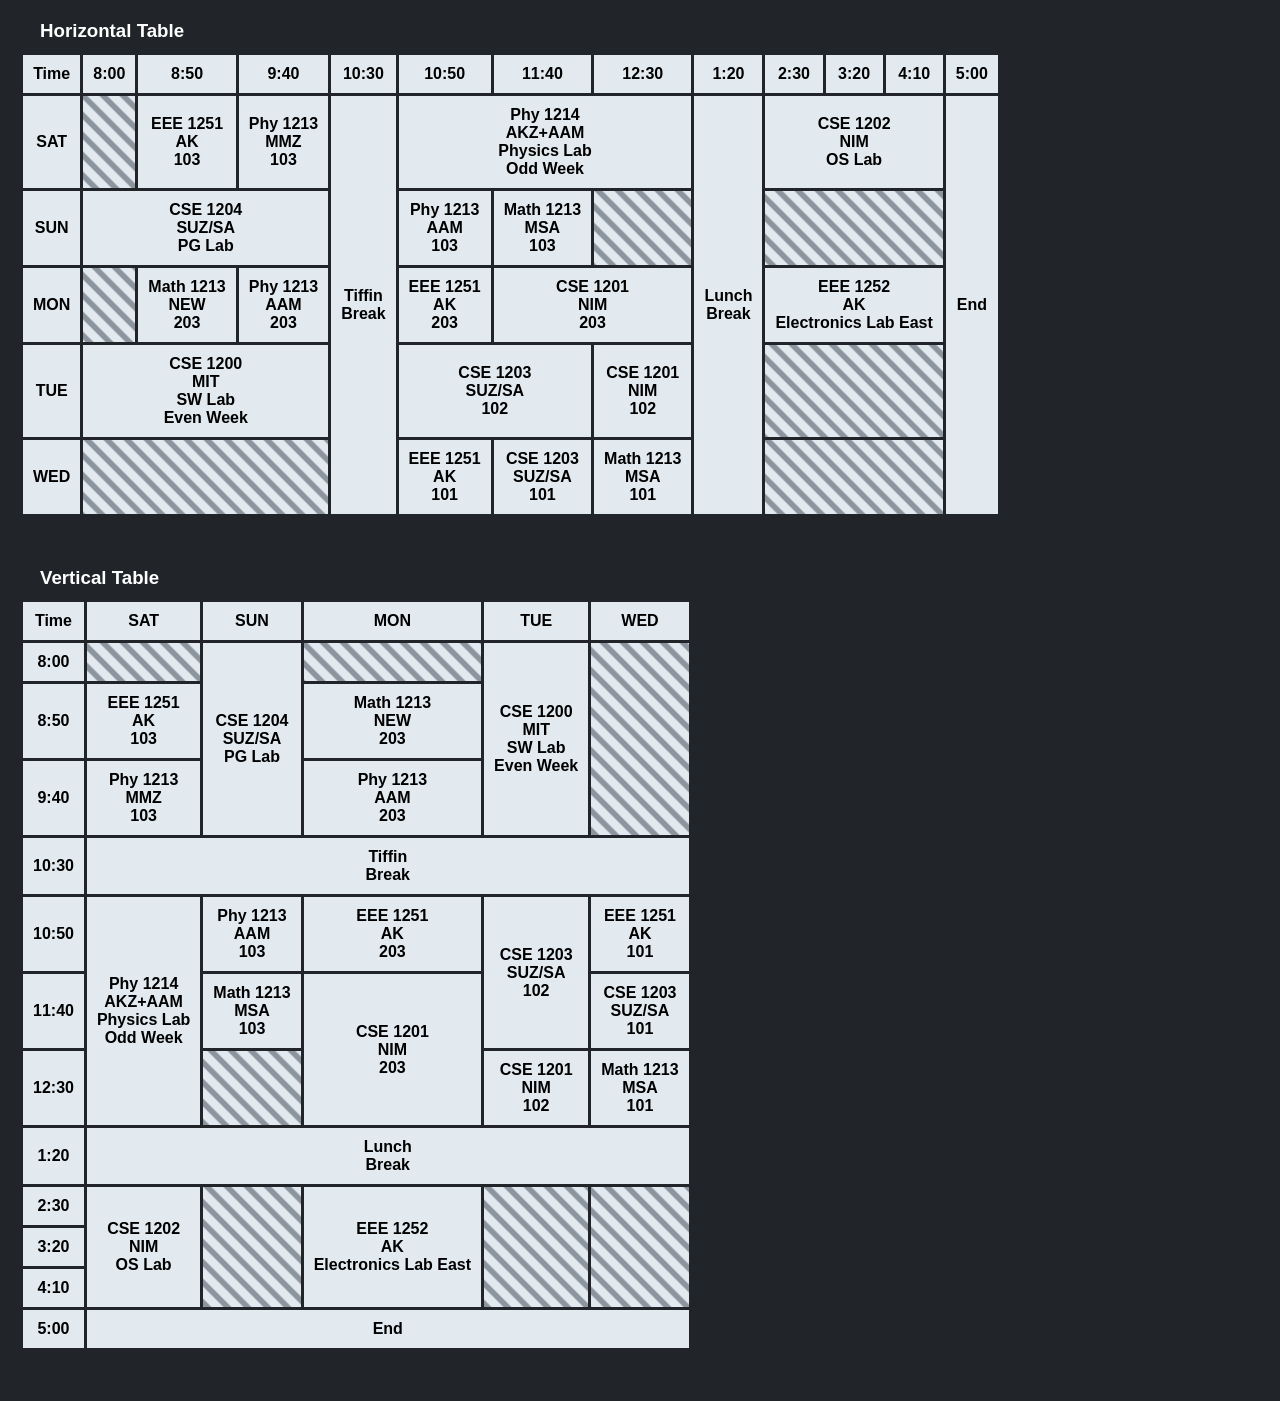
==== index.html @ eb758b18 "Testing with the Neomorphic design" ====
<!DOCTYPE html>
<html lang="en">
<head>
	<meta charset="UTF-8">
	<meta name="viewport" content="width=device-width, initial-scale=1.0">
	<title>Class Timetable</title>
	<script type="text/javascript" src="schedule.js"></script>
	<script type="text/javascript" src="tabler.js"></script>
	<link rel="stylesheet" href="style_flat_white.css">
</head>
<body>
	<div id="main-wrapper">

		<div id="error-container" style="white-space: pre-wrap;"></div> <!-- DISPLAYS ERROR MESSAGES HERE -->

		<div class="table-container">
			<h3>Horizontal Table</h3>
			<table id="time-table-h" class="time-table" border="1">
				<!-- AUTOMATICALLY GENERATES THE TABLE HERE -->
			</table>
		</div>

		<div class="table-container">
			<h3>Vertical Table</h3>
			<table id="time-table-v" class="time-table" border="1">
				<!-- AUTOMATICALLY GENERATES THE TABLE HERE -->
			</table>
		</div>
	</div>
</body>
</html>
---- style_flat_white.css ----
:root {
	--bg-color: #212529;
	--table-bg-color: #e2eaf0;
	--table-border-color: var(--bg-color);
	--unfocus-color: #8c959e;

	--def-font: 'Segoe UI', Tahoma, Geneva, Verdana, sans-serif;
}

* {
	padding: 0;
	margin: 0;
}
body {
	padding: 0px;
	background-color: var(--bg-color);
}
h3 {
	margin-bottom: 10px;
	margin-left: 20px;
	font-family: var(--def-font);
	color: white;
}


#main-wrapper {
	margin: 20px;
}
.time-table, .time-table td, .time-table th {
	border: 3px solid var(--table-border-color);
	border-collapse: collapse;
}
.time-table {
	margin-bottom: 50px;
	/* background: radial-gradient(circle, #646d75 30%, #d9e1e7 30%) 0 0 / 12px 12px; */
	background: linear-gradient(
		45deg, 
		var(--unfocus-color)    10%,  var(--table-bg-color)   10%, 
		var(--table-bg-color)   40%,  var(--unfocus-color)    40%, 
		var(--unfocus-color)    60%,  var(--table-bg-color)   60%, 
		var(--table-bg-color)   90%,  var(--unfocus-color)    90%
	);
	background-size: 20px 20px;
	text-align: center;
}
.time-table td {
	background-color: var(--table-bg-color);
	font-family: var(--def-font);
	font-weight: 600;
}
.time-table td:empty {
	background-color: inherit;
}
.time-table th {
	background-color: var(--table-bg-color);
	font-family: var(--def-font);
}
.time-table tr td, th {
	padding: 10px;
}

.sche-CT {
	font-weight: bolder !important;
}

#error-container:empty { display: none; }
#error-container {
	display: block;
	width: fit-content;
	color: white;
	font-family: 'Courier New', Courier, monospace;

	padding: 16px;
	background-color: #8d1f1f;
	border: 4px solid #ff0000;
	border-radius: 10px
}

#error-header {
	background-color: #ff9900;
	color: black;
}
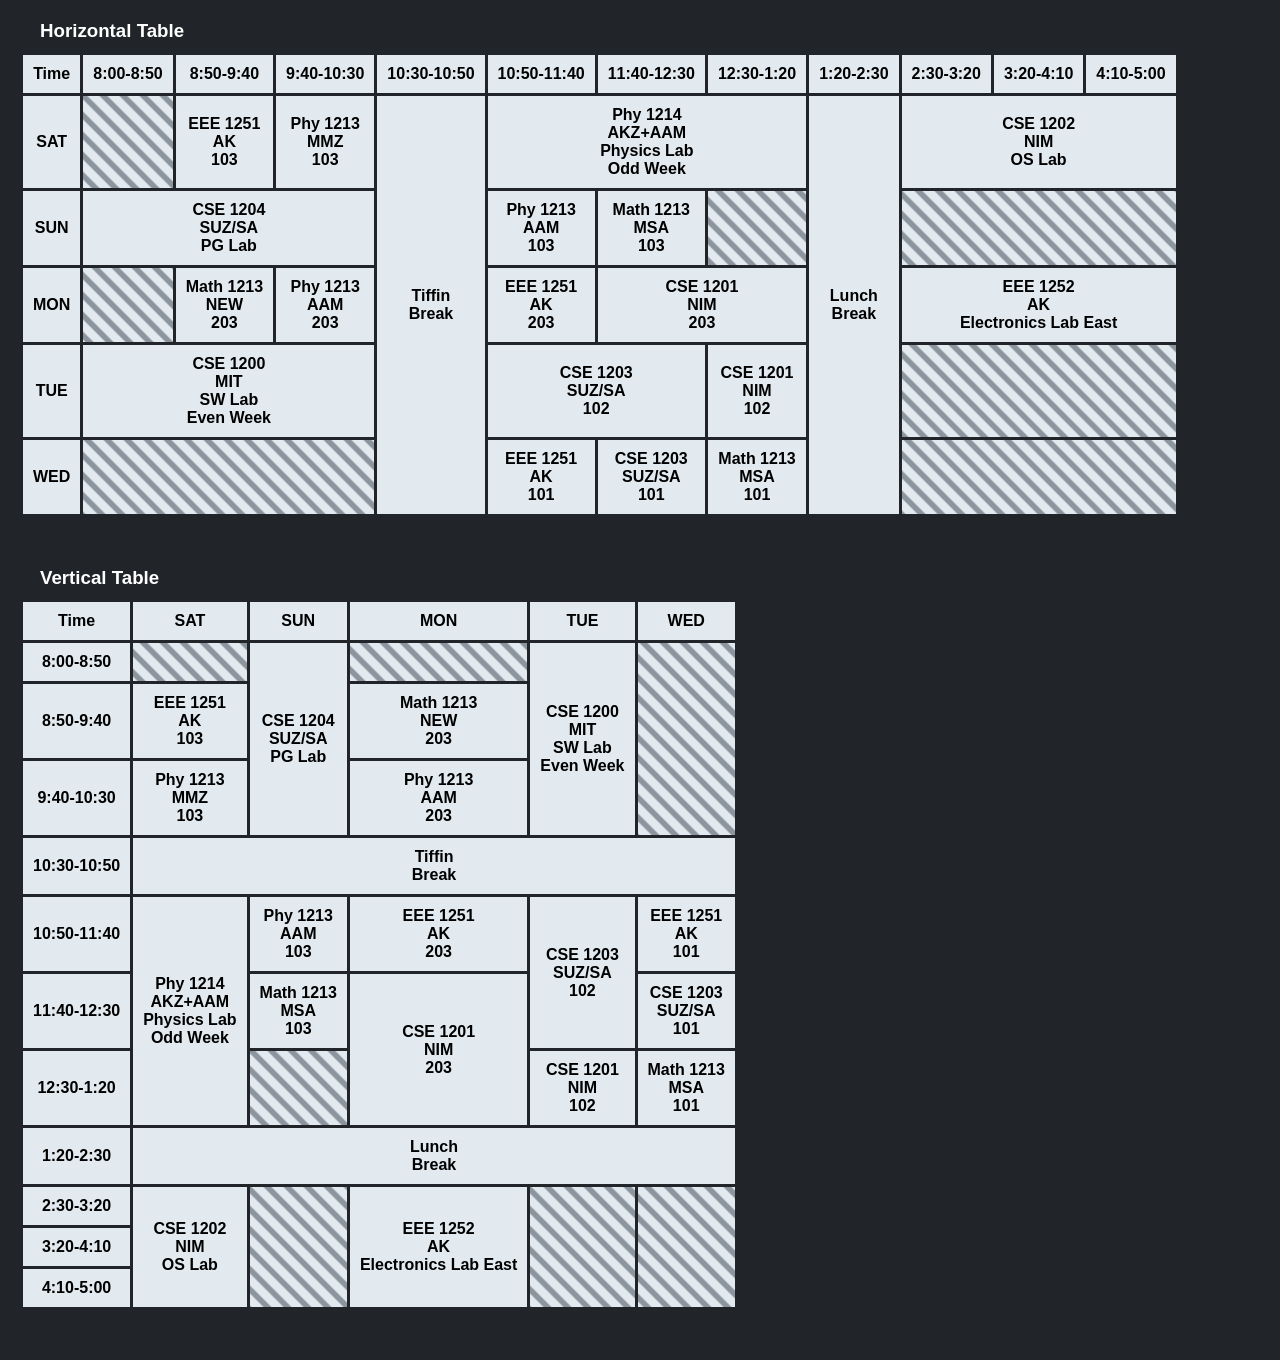
==== commit 597d9caa: "Standardized the two index.html in a better way" ====
--- a/index.html
+++ b/index.html
@@ -1,31 +1,31 @@
 <!DOCTYPE html>
 <html lang="en">
-<head>
-	<meta charset="UTF-8">
-	<meta name="viewport" content="width=device-width, initial-scale=1.0">
-	<title>Class Timetable</title>
-	<script type="text/javascript" src="schedule.js"></script>
-	<script type="text/javascript" src="tabler.js"></script>
-	<link rel="stylesheet" href="style_flat_white.css">
-</head>
-<body>
-	<div id="main-wrapper">
+	<head>
+		<meta charset="UTF-8">
+		<meta name="viewport" content="width=device-width, initial-scale=1.0">
+		<title>Class Timetable</title>
+		<script type="text/javascript" src="schedule.js"></script>
+		<script type="text/javascript" src="tabler.js"></script>
+		<link rel="stylesheet" href="style_flat_white.css">
+	</head>
+	<body>
+		<div id="main-wrapper">
 
-		<div id="error-container" style="white-space: pre-wrap;"></div> <!-- DISPLAYS ERROR MESSAGES HERE -->
+			<div id="error-container" style="white-space: pre-wrap;"></div> <!-- DISPLAYS ERROR MESSAGES HERE -->
 
-		<div class="table-container">
-			<h3>Horizontal Table</h3>
-			<table id="time-table-h" class="time-table" border="1">
-				<!-- AUTOMATICALLY GENERATES THE TABLE HERE -->
-			</table>
+			<div class="table-container">
+				<h3 class="time-table-title">Horizontal Table</h3>
+				<table id="time-table-h" class="time-table">
+					<!-- AUTOMATICALLY GENERATES THE TABLE HERE -->
+				</table>
+			</div>
+
+			<div class="table-container">
+				<h3 class="time-table-title">Vertical Table</h3>
+				<table id="time-table-v" class="time-table">
+					<!-- AUTOMATICALLY GENERATES THE TABLE HERE -->
+				</table>
+			</div>
 		</div>
-
-		<div class="table-container">
-			<h3>Vertical Table</h3>
-			<table id="time-table-v" class="time-table" border="1">
-				<!-- AUTOMATICALLY GENERATES THE TABLE HERE -->
-			</table>
-		</div>
-	</div>
-</body>
-</html>+	</body>
+</html>
--- a/style_flat_white.css
+++ b/style_flat_white.css
@@ -15,7 +15,7 @@
 	padding: 0px;
 	background-color: var(--bg-color);
 }
-h3 {
+.time-table-title {
 	margin-bottom: 10px;
 	margin-left: 20px;
 	font-family: var(--def-font);
@@ -79,4 +79,4 @@
 #error-header {
 	background-color: #ff9900;
 	color: black;
-}+}
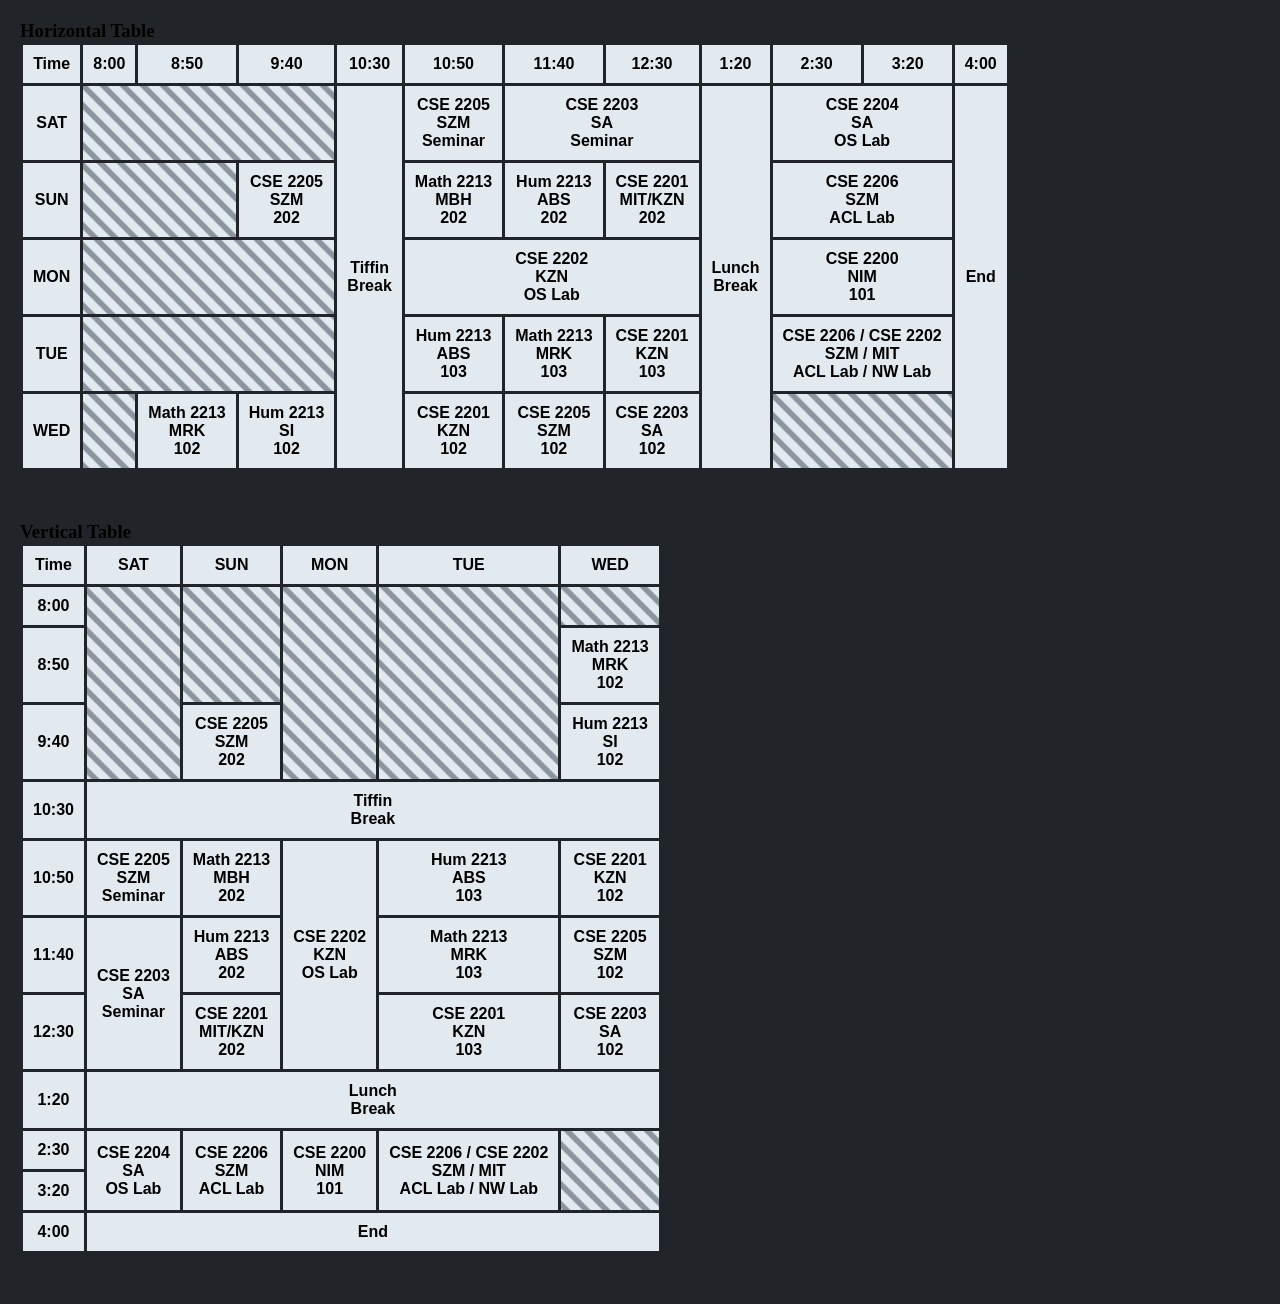
==== commit 40e6d8cd: "Now supports json file types with backend" ====
--- a/index.html
+++ b/index.html
@@ -1,31 +1,30 @@
 <!DOCTYPE html>
 <html lang="en">
-	<head>
-		<meta charset="UTF-8">
-		<meta name="viewport" content="width=device-width, initial-scale=1.0">
-		<title>Class Timetable</title>
-		<script type="text/javascript" src="schedule.js"></script>
-		<script type="text/javascript" src="tabler.js"></script>
-		<link rel="stylesheet" href="style_flat_white.css">
-	</head>
-	<body>
-		<div id="main-wrapper">
+<head>
+	<meta charset="UTF-8">
+	<meta name="viewport" content="width=device-width, initial-scale=1.0">
+	<title>Class Timetable</title>
+	<script type="module" src="tabler.js"></script>
+	<link rel="stylesheet" href="style_flat_white.css">
+</head>
+<body>
+	<div id="main-wrapper">
 
-			<div id="error-container" style="white-space: pre-wrap;"></div> <!-- DISPLAYS ERROR MESSAGES HERE -->
+		<div id="error-container" style="white-space: pre-wrap;"></div> <!-- DISPLAYS ERROR MESSAGES HERE -->
 
-			<div class="table-container">
-				<h3 class="time-table-title">Horizontal Table</h3>
-				<table id="time-table-h" class="time-table">
-					<!-- AUTOMATICALLY GENERATES THE TABLE HERE -->
-				</table>
-			</div>
+		<div class="table-container">
+			<h3>Horizontal Table</h3>
+			<table id="time-table-h" class="time-table" border="1">
+				<!-- AUTOMATICALLY GENERATES THE TABLE HERE -->
+			</table>
+		</div>
 
-			<div class="table-container">
-				<h3 class="time-table-title">Vertical Table</h3>
-				<table id="time-table-v" class="time-table">
-					<!-- AUTOMATICALLY GENERATES THE TABLE HERE -->
-				</table>
-			</div>
+		<div class="table-container">
+			<h3>Vertical Table</h3>
+			<table id="time-table-v" class="time-table" border="1">
+				<!-- AUTOMATICALLY GENERATES THE TABLE HERE -->
+			</table>
 		</div>
-	</body>
+	</div>
+</body>
 </html>
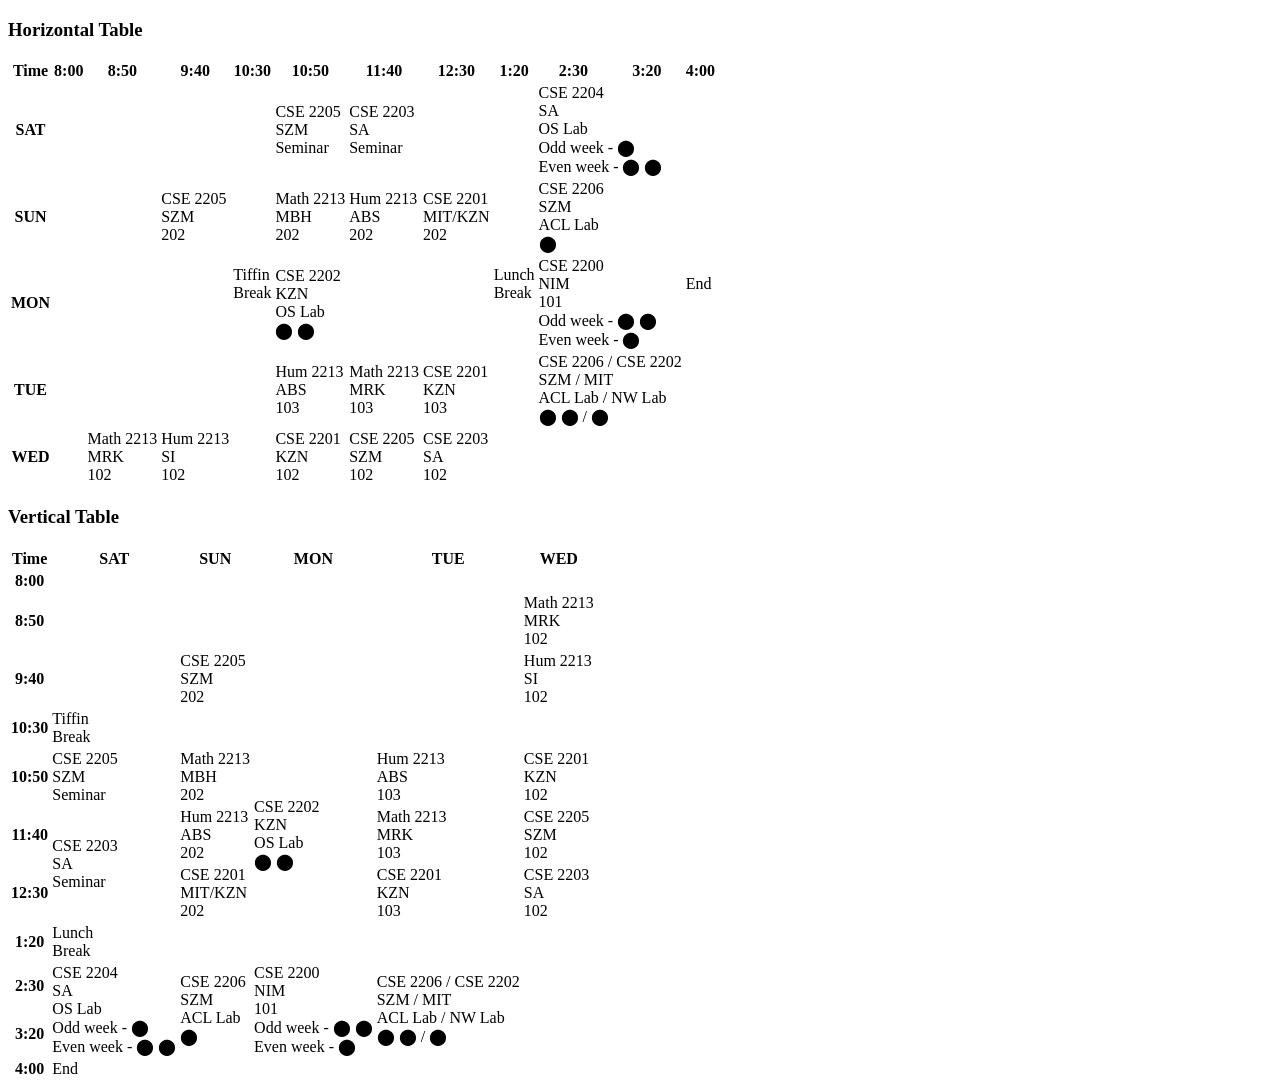
==== commit 7a102d52: "ready for merging" ====
--- a/index.html
+++ b/index.html
@@ -1,30 +1,33 @@
 <!DOCTYPE html>
 <html lang="en">
-<head>
-	<meta charset="UTF-8">
-	<meta name="viewport" content="width=device-width, initial-scale=1.0">
-	<title>Class Timetable</title>
-	<script type="module" src="tabler.js"></script>
-	<link rel="stylesheet" href="style_flat_white.css">
-</head>
-<body>
-	<div id="main-wrapper">
+	<head>
+		<meta charset="UTF-8">
+		<meta name="viewport" content="width=device-width, initial-scale=1.0">
+		<title>Class Timetable</title>
+		<script type="text/javascript" src="schedule.json.js"></script> <!-- YOUR SCHEDULE --->
+		<script type="text/javascript" src="tabler.js"></script>
+		<link rel="stylesheet" href="styles/style_flat_white.css">   <!-- YOUR CSS THEME -->
+	</head>
+	<body>
+		<div id="main-wrapper">
 
-		<div id="error-container" style="white-space: pre-wrap;"></div> <!-- DISPLAYS ERROR MESSAGES HERE -->
+			<div id="error-container" style="white-space: pre-wrap;"></div> <!-- DISPLAYS ERROR MESSAGES HERE -->
 
-		<div class="table-container">
-			<h3>Horizontal Table</h3>
-			<table id="time-table-h" class="time-table" border="1">
-				<!-- AUTOMATICALLY GENERATES THE TABLE HERE -->
-			</table>
+			<div class="table-container">
+				<h3 class="time-table-title">Horizontal Table</h3>
+				<table id="time-table-h" class="time-table">
+					<!-- AUTOMATICALLY GENERATES THE TABLE HERE -->
+				</table>
+			</div>
+
+			<div class="table-container">
+				<h3 class="time-table-title">Vertical Table</h3>
+				<table id="time-table-v" class="time-table">
+					<!-- AUTOMATICALLY GENERATES THE TABLE HERE -->
+				</table>
+			</div>
 		</div>
-
-		<div class="table-container">
-			<h3>Vertical Table</h3>
-			<table id="time-table-v" class="time-table" border="1">
-				<!-- AUTOMATICALLY GENERATES THE TABLE HERE -->
-			</table>
-		</div>
-	</div>
-</body>
+		<!-- YOUR SCRIPTS GOES HERE -->
+		<!-- <script type="text/javascript" src="scripts/day_highlight_tableH.js"></script> -->
+	</body>
 </html>
